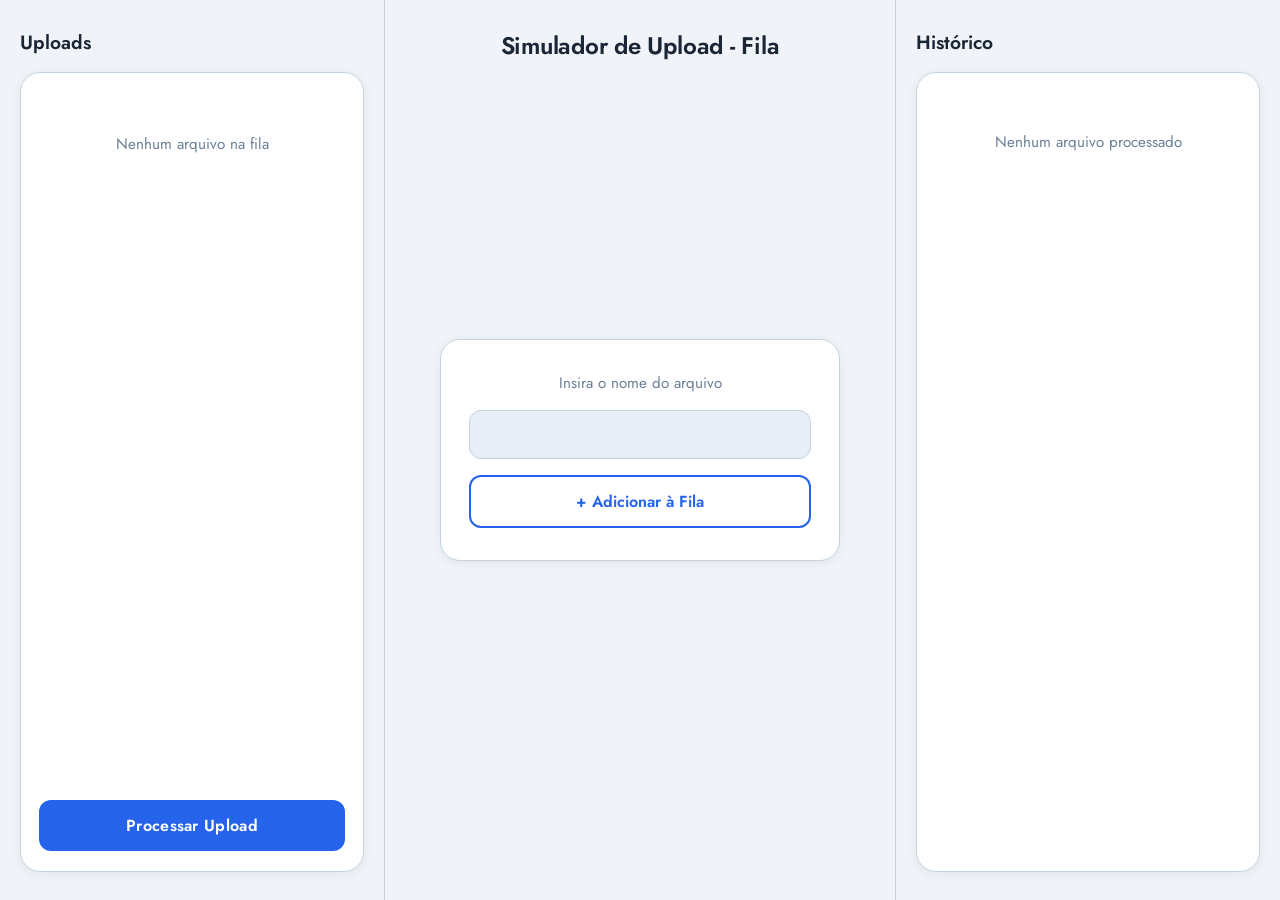
==== index.html @ d0dbe6d7 "indo" ====
<!DOCTYPE html>
<html lang="pt-BR">
<head>
    <meta charset="UTF-8">
    <meta name="viewport" content="width=device-width, initial-scale=1.0">
    <title>Simulador de Upload - Fila</title>
    <link rel="preconnect" href="https://fonts.googleapis.com">
    <link href="https://fonts.googleapis.com/css2?family=Jost:wght@100;200;300;400;500;600;700&display=swap" rel="stylesheet">

    <link rel="stylesheet" href="style.css">
</head>
<body>
<main>

    <!-- ══ Fila de arquivos ══ -->
    <section class="section-left">
        <h2 class="col-title">Uploads</h2>

        <div class="container-fila">

            <!-- Cards gerados pelo JS vão aqui -->
            <div class="cards" id="cards-fila">
                <p class="empty-msg" id="fila-vazia">Nenhum arquivo na fila</p>
            </div>

            <button class="btn-processar" onclick="processarUpload()">
                Processar Upload
            </button>
        </div>
    </section>

    <!-- ══ Formulário ══ -->
    <section class="section-center">
        <h1 class="page-title">Simulador de Upload - Fila</h1>

        <div class="container-upload">
            <p class="upload-hint">Insira o nome do arquivo</p>

            <div class="input-row">
                <input type="text" id="arquivo" autocomplete="off">
            </div>
            <button class="btn-adicionar" onclick="adicionarUpload()">+ Adicionar à Fila</button>

        </div>
    </section>

    <!-- ══ Histórico ══ -->
    <section class="section-right">
        <h2 class="col-title">Histórico</h2>

        <div class="container-historico">
            <div id="lista-processados">
                <p class="empty-msg" id="done-vazio">Nenhum arquivo processado</p>
            </div>
        </div>
    </section>
</main>

<script src="script.js"></script>

</body>
</html>
---- style.css ----
/* ── Reset ─────────────────────────────────────────── */
*, *::before, *::after { box-sizing: border-box; margin: 0; padding: 0; }

:root {
    --bg:          #f0f4f8;        /* cinza-azulado claro */
    --white:       #ffffff;
    --surface:     #e8eef5;
    --border:      #c5d2e0;
    --text:        #1a2535;
    --muted:       #6b7f96;
    --accent:      #2563eb;        /* azul vivo */
    --accent-light:#dbeafe;
    --accent-dark: #1d4ed8;
    --success:     #16a34a;
    --success-bg:  #dcfce7;
    --success-bd:  #86efac;
    --bar-bg:      #dde5ef;
    --bar-fill:    #2563eb;
    --radius:      20px;
    --radius-sm:   12px;
    --font:        'Jost', sans-serif;
    --fs-base:     1.1rem;         /* fonte maior para apresentação */
}

body {
    background: var(--bg);
    color: var(--text);
    font-family: var(--font);
    font-size: var(--fs-base);
    min-height: 100vh;
}

/* ── Layout 3 colunas ──────────────────────────────── */
main {
    width: 100%;
    min-height: 100vh;
    display: flex;
    align-items: stretch;
}

.section-left,
.section-right {
    flex: 0 0 30%;
    padding: 28px 20px;
    display: flex;
    flex-direction: column;
    align-items: center;
    gap: 16px;
}

.section-center {
    flex: 1;
    padding: 28px 24px;
    display: flex;
    flex-direction: column;
    align-items: center;
    justify-content: center;
    gap: 20px;
    position: relative;
    border-left: 1.5px solid var(--border);
    border-right: 1.5px solid var(--border);
}

/* ── Títulos ───────────────────────────────────────── */
.page-title {
    font-size: 1.5rem;
    font-weight: 600;
    color: var(--text);
    position: absolute;
    top: 28px;
    letter-spacing: -0.01em;
}

.col-title {
    font-size: 1.2rem;
    font-weight: 600;
    color: var(--text);
    align-self: flex-start;
    display: flex;
    align-items: center;
    gap: 10px;
}

.badge-title {
    font-size: 0.8rem;
    font-weight: 600;
    background: var(--accent);
    color: #fff;
    padding: 3px 11px;
    border-radius: 999px;
}

/* ── Container da fila (esquerda) ──────────────────── */
.container-fila {
    border: 1.5px solid var(--border);
    border-radius: var(--radius);
    background: var(--white);
    width: 100%;
    flex: 1;
    padding: 20px 18px;
    display: flex;
    flex-direction: column;
    justify-content: space-between;
    gap: 16px;
    box-shadow: 0 2px 12px rgba(0,0,0,0.06);
}

/* Cards da fila */
.cards {
    display: flex;
    flex-direction: column;
    gap: 14px;
    flex: 1;
    overflow-y: auto;
}

/* Card individual */
.card-arquivo-fila {
    border: 1.5px solid var(--border);
    border-radius: var(--radius-sm);
    padding: 12px 14px;
    background: var(--surface);
    display: flex;
    flex-direction: column;
    gap: 8px;
    transition: border-color 0.2s, background 0.2s;
    animation: entrar 0.25s ease;
}

.card-arquivo-fila.ativo {
    border-color: var(--accent);
    background: var(--accent-light);
}

@keyframes entrar {
    from { opacity: 0; transform: translateY(-6px); }
    to   { opacity: 1; transform: translateY(0); }
}

/* Cabeçalho do card: número + nome + tag */
.card-header {
    display: flex;
    align-items: center;
    gap: 10px;
}

.card-num {
    font-size: 0.85rem;
    font-weight: 700;
    color: var(--muted);
    background: var(--bar-bg);
    border-radius: 6px;
    padding: 2px 8px;
    flex-shrink: 0;
}

.card-arquivo-fila.ativo .card-num {
    background: var(--accent);
    color: #fff;
}

.card-nome {
    font-size: 1rem;
    font-weight: 500;
    flex: 1;
    white-space: nowrap;
    overflow: hidden;
    text-overflow: ellipsis;
}

.card-tag {
    font-size: 0.75rem;
    font-weight: 600;
    padding: 3px 10px;
    border-radius: 999px;
    border: 1.5px solid var(--border);
    background: var(--white);
    color: var(--muted);
    flex-shrink: 0;
    text-transform: uppercase;
    letter-spacing: 0.04em;
}

.card-arquivo-fila.ativo .card-tag {
    background: var(--accent);
    border-color: var(--accent);
    color: #fff;
}

/* Barra de progresso dentro do card */
.barra-progresso {
    width: 100%;
    height: 18px;
    background: var(--bar-bg);
    border-radius: 999px;
    overflow: hidden;
}

.barra-fill {
    height: 100%;
    background: var(--bar-fill);
    width: 0%;
    border-radius: 999px;
    transition: width 0.12s linear;
}

/* Botão processar */
.btn-processar {
    width: 100%;
    padding: 14px;
    font-family: var(--font);
    font-size: 1rem;
    font-weight: 600;
    background: var(--accent);
    color: #fff;
    border: none;
    border-radius: var(--radius-sm);
    cursor: pointer;
    transition: background 0.2s, transform 0.1s;
    letter-spacing: 0.02em;
}

.btn-processar:hover  { background: var(--accent-dark); }
.btn-processar:active { transform: scale(0.98); }
.btn-processar:disabled {
    background: var(--bar-bg);
    color: var(--muted);
    cursor: not-allowed;
}

/* ── Container upload (centro) ─────────────────────── */
.container-upload {
    border: 1.5px solid var(--border);
    border-radius: var(--radius);
    background: var(--white);
    width: 100%;
    max-width: 400px;
    padding: 32px 28px;
    display: flex;
    flex-direction: column;
    gap: 16px;
    align-items: center;
    box-shadow: 0 2px 12px rgba(0,0,0,0.06);
}

.upload-icon {
    width: 60px;
    height: 60px;
    border-radius: 50%;
    border: 2px solid var(--border);
    background: var(--accent-light);
    display: flex;
    align-items: center;
    justify-content: center;
    font-size: 1.6rem;
    color: var(--accent);
}

.upload-hint {
    font-size: 0.95rem;
    color: var(--muted);
    text-align: center;
    line-height: 1.5;
}

.upload-hint strong { color: var(--text); }

/* Input */
.input-row { width: 100%; }

.input-row input {
    width: 100%;
    background: var(--surface);
    border: 1.5px solid var(--border);
    border-radius: var(--radius-sm);
    color: var(--text);
    font-family: var(--font);
    font-size: 1rem;
    padding: 12px 16px;
    outline: none;
    transition: border-color 0.2s;
}

.input-row input::placeholder { color: var(--muted); }
.input-row input:focus { border-color: var(--accent); }

/* Botão adicionar */
.btn-adicionar {
    width: 100%;
    padding: 13px;
    font-family: var(--font);
    font-size: 1rem;
    font-weight: 600;
    background: var(--white);
    color: var(--accent);
    border: 2px solid var(--accent);
    border-radius: var(--radius-sm);
    cursor: pointer;
    transition: background 0.2s, color 0.2s;
}

.btn-adicionar:hover {
    background: var(--accent-light);
}

/* Status */
.status-box {
    display: flex;
    align-items: center;
    gap: 10px;
    width: 100%;
    padding: 10px 14px;
    border-radius: var(--radius-sm);
    background: var(--surface);
    border: 1.5px solid var(--border);
    font-size: 0.95rem;
    color: var(--muted);
}

.status-dot {
    width: 10px;
    height: 10px;
    border-radius: 50%;
    background: var(--muted);
    flex-shrink: 0;
    transition: background 0.3s;
}

.status-dot.processando {
    background: var(--accent);
    animation: pulsar 1s infinite;
}

.status-dot.concluido { background: var(--success); }

@keyframes pulsar {
    0%,100% { opacity: 1; }
    50%      { opacity: 0.25; }
}

/* ── Container histórico (direita) ─────────────────── */
.container-historico {
    border: 1.5px solid var(--border);
    border-radius: var(--radius);
    background: var(--white);
    width: 100%;
    flex: 1;
    padding: 18px;
    overflow-y: auto;
    box-shadow: 0 2px 12px rgba(0,0,0,0.06);
}

/* Card do histórico */
.card-historico {
    display: flex;
    align-items: center;
    gap: 12px;
    padding: 12px 14px;
    border-radius: var(--radius-sm);
    background: var(--success-bg);
    border: 1.5px solid var(--success-bd);
    margin-bottom: 10px;
    animation: entrar 0.3s ease;
}

.hist-num {
    font-size: 0.85rem;
    font-weight: 700;
    color: var(--success);
    background: #fff;
    border: 1.5px solid var(--success-bd);
    border-radius: 8px;
    padding: 2px 9px;
    flex-shrink: 0;
}

.hist-check {
    font-size: 1.1rem;
    color: var(--success);
    flex-shrink: 0;
}

.hist-nome {
    flex: 1;
    font-size: 0.95rem;
    font-weight: 500;
    white-space: nowrap;
    overflow: hidden;
    text-overflow: ellipsis;
}

.hist-hora {
    font-size: 0.78rem;
    color: var(--muted);
    flex-shrink: 0;
}

/* Mensagem vazia */
.empty-msg {
    font-size: 0.95rem;
    color: var(--muted);
    text-align: center;
    padding: 2.5rem 0;
}
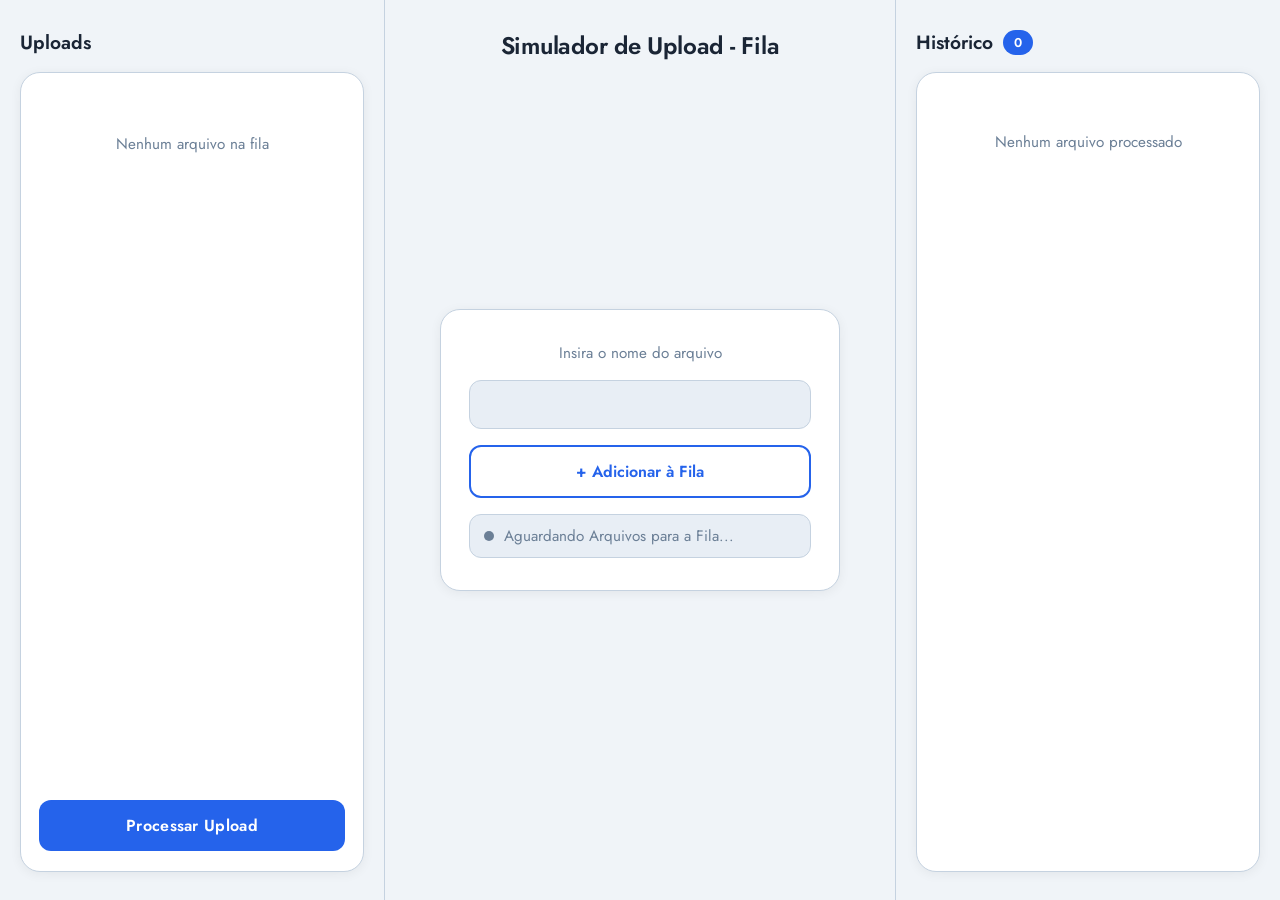
==== commit 3900f591: "fix: andreza bugs" ====
--- a/index.html
+++ b/index.html
@@ -1,62 +1,70 @@
 <!DOCTYPE html>
 <html lang="pt-BR">
+
 <head>
     <meta charset="UTF-8">
     <meta name="viewport" content="width=device-width, initial-scale=1.0">
     <title>Simulador de Upload - Fila</title>
     <link rel="preconnect" href="https://fonts.googleapis.com">
-    <link href="https://fonts.googleapis.com/css2?family=Jost:wght@100;200;300;400;500;600;700&display=swap" rel="stylesheet">
+    <link href="https://fonts.googleapis.com/css2?family=Jost:wght@100;200;300;400;500;600;700&display=swap"
+        rel="stylesheet">
 
     <link rel="stylesheet" href="style.css">
 </head>
+
 <body>
-<main>
+    <main>
 
-    <!-- ══ Fila de arquivos ══ -->
-    <section class="section-left">
-        <h2 class="col-title">Uploads</h2>
+        <!-- ══ Fila de arquivos ══ -->
+        <section class="section-left">
+            <h2 class="col-title">Uploads</h2>
 
-        <div class="container-fila">
+            <div class="container-fila">
 
-            <!-- Cards gerados pelo JS vão aqui -->
-            <div class="cards" id="cards-fila">
-                <p class="empty-msg" id="fila-vazia">Nenhum arquivo na fila</p>
+                <!-- Cards gerados pelo JS vão aqui -->
+                <div class="cards" id="cards-fila">
+                    <p class="empty-msg" id="fila-vazia">Nenhum arquivo na fila</p>
+                </div>
+
+                <button class="btn-processar" onclick="processarUpload()">
+                    Processar Upload
+                </button>
             </div>
+        </section>
 
-            <button class="btn-processar" onclick="processarUpload()">
-                Processar Upload
-            </button>
-        </div>
-    </section>
+        <!-- ══ Formulário ══ -->
+        <section class="section-center">
+            <h1 class="page-title">Simulador de Upload - Fila</h1>
 
-    <!-- ══ Formulário ══ -->
-    <section class="section-center">
-        <h1 class="page-title">Simulador de Upload - Fila</h1>
+            <div class="container-upload">
+                <p class="upload-hint">Insira o nome do arquivo</p>
 
-        <div class="container-upload">
-            <p class="upload-hint">Insira o nome do arquivo</p>
+                <div class="input-row">
+                    <input type="text" id="arquivo" autocomplete="off">
+                </div>
+                <button class="btn-adicionar" onclick="adicionarUpload()">+ Adicionar à Fila</button>
 
-            <div class="input-row">
-                <input type="text" id="arquivo" autocomplete="off">
+                <div class="status-box">
+                    <div class="status-dot" id="status-dot"></div>
+                    <span id="status-msg">Aguardando Arquivos para a Fila...</span>
+                </div>
             </div>
-            <button class="btn-adicionar" onclick="adicionarUpload()">+ Adicionar à Fila</button>
+        </section>
 
-        </div>
-    </section>
+        <!-- ══ Histórico ══ -->
+        <section class="section-right">
+            <h2 class="col-title">Histórico <span class="badge-title" id="badge-done">0</span></h2>
 
-    <!-- ══ Histórico ══ -->
-    <section class="section-right">
-        <h2 class="col-title">Histórico</h2>
+            <div class="container-historico">
+                <div id="lista-processados">
+                    <p class="empty-msg" id="done-vazio">Nenhum arquivo processado</p>
+                </div>
+            </div>
+        </section>
+    </main>
 
-        <div class="container-historico">
-            <div id="lista-processados">
-                <p class="empty-msg" id="done-vazio">Nenhum arquivo processado</p>
-            </div>
-        </div>
-    </section>
-</main>
-
-<script src="script.js"></script>
+    <script src="script.js"></script>
 
 </body>
-</html>
+
+</html>
--- a/style.css
+++ b/style.css
@@ -1,25 +1,34 @@
 /* ── Reset ─────────────────────────────────────────── */
-*, *::before, *::after { box-sizing: border-box; margin: 0; padding: 0; }
+*,
+*::before,
+*::after {
+    box-sizing: border-box;
+    margin: 0;
+    padding: 0;
+}
 
 :root {
-    --bg:          #f0f4f8;        /* cinza-azulado claro */
-    --white:       #ffffff;
-    --surface:     #e8eef5;
-    --border:      #c5d2e0;
-    --text:        #1a2535;
-    --muted:       #6b7f96;
-    --accent:      #2563eb;        /* azul vivo */
-    --accent-light:#dbeafe;
+    --bg: #f0f4f8;
+    /* cinza-azulado claro */
+    --white: #ffffff;
+    --surface: #e8eef5;
+    --border: #c5d2e0;
+    --text: #1a2535;
+    --muted: #6b7f96;
+    --accent: #2563eb;
+    /* azul vivo */
+    --accent-light: #dbeafe;
     --accent-dark: #1d4ed8;
-    --success:     #16a34a;
-    --success-bg:  #dcfce7;
-    --success-bd:  #86efac;
-    --bar-bg:      #dde5ef;
-    --bar-fill:    #2563eb;
-    --radius:      20px;
-    --radius-sm:   12px;
-    --font:        'Jost', sans-serif;
-    --fs-base:     1.1rem;         /* fonte maior para apresentação */
+    --success: #16a34a;
+    --success-bg: #dcfce7;
+    --success-bd: #86efac;
+    --bar-bg: #dde5ef;
+    --bar-fill: #2563eb;
+    --radius: 20px;
+    --radius-sm: 12px;
+    --font: 'Jost', sans-serif;
+    --fs-base: 1.1rem;
+    /* fonte maior para apresentação */
 }
 
 body {
@@ -102,7 +111,7 @@
     flex-direction: column;
     justify-content: space-between;
     gap: 16px;
-    box-shadow: 0 2px 12px rgba(0,0,0,0.06);
+    box-shadow: 0 2px 12px rgba(0, 0, 0, 0.06);
 }
 
 /* Cards da fila */
@@ -133,8 +142,15 @@
 }
 
 @keyframes entrar {
-    from { opacity: 0; transform: translateY(-6px); }
-    to   { opacity: 1; transform: translateY(0); }
+    from {
+        opacity: 0;
+        transform: translateY(-6px);
+    }
+
+    to {
+        opacity: 1;
+        transform: translateY(0);
+    }
 }
 
 /* Cabeçalho do card: número + nome + tag */
@@ -220,8 +236,14 @@
     letter-spacing: 0.02em;
 }
 
-.btn-processar:hover  { background: var(--accent-dark); }
-.btn-processar:active { transform: scale(0.98); }
+.btn-processar:hover {
+    background: var(--accent-dark);
+}
+
+.btn-processar:active {
+    transform: scale(0.98);
+}
+
 .btn-processar:disabled {
     background: var(--bar-bg);
     color: var(--muted);
@@ -240,7 +262,7 @@
     flex-direction: column;
     gap: 16px;
     align-items: center;
-    box-shadow: 0 2px 12px rgba(0,0,0,0.06);
+    box-shadow: 0 2px 12px rgba(0, 0, 0, 0.06);
 }
 
 .upload-icon {
@@ -263,10 +285,14 @@
     line-height: 1.5;
 }
 
-.upload-hint strong { color: var(--text); }
+.upload-hint strong {
+    color: var(--text);
+}
 
 /* Input */
-.input-row { width: 100%; }
+.input-row {
+    width: 100%;
+}
 
 .input-row input {
     width: 100%;
@@ -281,8 +307,13 @@
     transition: border-color 0.2s;
 }
 
-.input-row input::placeholder { color: var(--muted); }
-.input-row input:focus { border-color: var(--accent); }
+.input-row input::placeholder {
+    color: var(--muted);
+}
+
+.input-row input:focus {
+    border-color: var(--accent);
+}
 
 /* Botão adicionar */
 .btn-adicionar {
@@ -331,11 +362,20 @@
     animation: pulsar 1s infinite;
 }
 
-.status-dot.concluido { background: var(--success); }
+.status-dot.concluido {
+    background: var(--success);
+}
 
 @keyframes pulsar {
-    0%,100% { opacity: 1; }
-    50%      { opacity: 0.25; }
+
+    0%,
+    100% {
+        opacity: 1;
+    }
+
+    50% {
+        opacity: 0.25;
+    }
 }
 
 /* ── Container histórico (direita) ─────────────────── */
@@ -347,7 +387,7 @@
     flex: 1;
     padding: 18px;
     overflow-y: auto;
-    box-shadow: 0 2px 12px rgba(0,0,0,0.06);
+    box-shadow: 0 2px 12px rgba(0, 0, 0, 0.06);
 }
 
 /* Card do histórico */
@@ -401,4 +441,4 @@
     color: var(--muted);
     text-align: center;
     padding: 2.5rem 0;
-}
+}
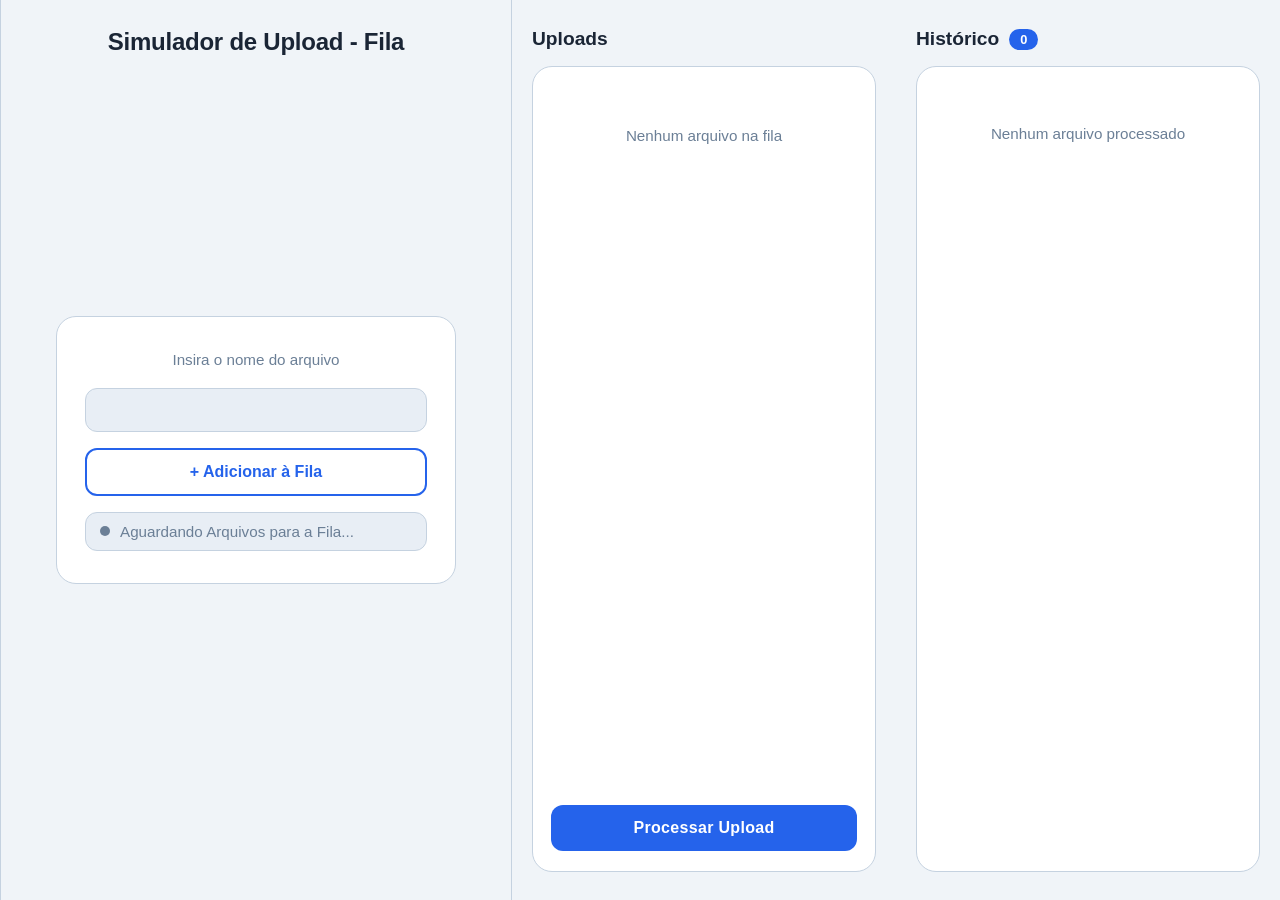
==== commit a083d0d6: "fix: removing css" ====
--- a/index.html
+++ b/index.html
@@ -6,7 +6,9 @@
     <meta name="viewport" content="width=device-width, initial-scale=1.0">
     <title>Simulador de Upload - Fila</title>
     <link rel="preconnect" href="https://fonts.googleapis.com">
-    <link href="https://fonts.googleapis.com/css2?family=Jost:wght@100;200;300;400;500;600;700&display=swap"
+    <link rel="preconnect" href="https://fonts.googleapis.com">
+    <link rel="preconnect" href="https://fonts.gstatic.com" crossorigin>
+    <link href="https://fonts.googleapis.com/css2?family=Rubik:ital,wght@0,300..900;1,300..900&display=swap"
         rel="stylesheet">
 
     <link rel="stylesheet" href="style.css">
@@ -14,23 +16,6 @@
 
 <body>
     <main>
-
-        <!-- ══ Fila de arquivos ══ -->
-        <section class="section-left">
-            <h2 class="col-title">Uploads</h2>
-
-            <div class="container-fila">
-
-                <!-- Cards gerados pelo JS vão aqui -->
-                <div class="cards" id="cards-fila">
-                    <p class="empty-msg" id="fila-vazia">Nenhum arquivo na fila</p>
-                </div>
-
-                <button class="btn-processar" onclick="processarUpload()">
-                    Processar Upload
-                </button>
-            </div>
-        </section>
 
         <!-- ══ Formulário ══ -->
         <section class="section-center">
@@ -51,6 +36,23 @@
             </div>
         </section>
 
+        <!-- ══ Fila de arquivos ══ -->
+        <section class="section-left">
+            <h2 class="col-title">Uploads</h2>
+
+            <div class="container-fila">
+
+                <!-- Cards gerados pelo JS vão aqui -->
+                <div class="cards" id="cards-fila">
+                    <p class="empty-msg" id="fila-vazia">Nenhum arquivo na fila</p>
+                </div>
+
+                <button class="btn-processar" onclick="processarUpload()">
+                    Processar Upload
+                </button>
+            </div>
+        </section>
+        
         <!-- ══ Histórico ══ -->
         <section class="section-right">
             <h2 class="col-title">Histórico <span class="badge-title" id="badge-done">0</span></h2>
--- a/style.css
+++ b/style.css
@@ -1,45 +1,17 @@
-/* ── Reset ─────────────────────────────────────────── */
-*,
-*::before,
-*::after {
+*, *::before, *::after {
     box-sizing: border-box;
     margin: 0;
     padding: 0;
 }
 
-:root {
-    --bg: #f0f4f8;
-    /* cinza-azulado claro */
-    --white: #ffffff;
-    --surface: #e8eef5;
-    --border: #c5d2e0;
-    --text: #1a2535;
-    --muted: #6b7f96;
-    --accent: #2563eb;
-    /* azul vivo */
-    --accent-light: #dbeafe;
-    --accent-dark: #1d4ed8;
-    --success: #16a34a;
-    --success-bg: #dcfce7;
-    --success-bd: #86efac;
-    --bar-bg: #dde5ef;
-    --bar-fill: #2563eb;
-    --radius: 20px;
-    --radius-sm: 12px;
-    --font: 'Jost', sans-serif;
-    --fs-base: 1.1rem;
-    /* fonte maior para apresentação */
-}
-
 body {
-    background: var(--bg);
-    color: var(--text);
-    font-family: var(--font);
-    font-size: var(--fs-base);
+    background: #f0f4f8;
+    color: #1a2535;
+    font-family: 'Jost', sans-serif;
+    font-size: 1.1rem;
     min-height: 100vh;
 }
 
-/* ── Layout 3 colunas ──────────────────────────────── */
 main {
     width: 100%;
     min-height: 100vh;
@@ -47,8 +19,7 @@
     align-items: stretch;
 }
 
-.section-left,
-.section-right {
+.section-left, .section-right {
     flex: 0 0 30%;
     padding: 28px 20px;
     display: flex;
@@ -66,15 +37,13 @@
     justify-content: center;
     gap: 20px;
     position: relative;
-    border-left: 1.5px solid var(--border);
-    border-right: 1.5px solid var(--border);
-}
-
-/* ── Títulos ───────────────────────────────────────── */
+    border-left: 1.5px solid #c5d2e0;
+    border-right: 1.5px solid #c5d2e0;
+}
+
 .page-title {
     font-size: 1.5rem;
     font-weight: 600;
-    color: var(--text);
     position: absolute;
     top: 28px;
     letter-spacing: -0.01em;
@@ -83,7 +52,6 @@
 .col-title {
     font-size: 1.2rem;
     font-weight: 600;
-    color: var(--text);
     align-self: flex-start;
     display: flex;
     align-items: center;
@@ -93,17 +61,16 @@
 .badge-title {
     font-size: 0.8rem;
     font-weight: 600;
-    background: var(--accent);
+    background: #2563eb;
     color: #fff;
     padding: 3px 11px;
     border-radius: 999px;
 }
 
-/* ── Container da fila (esquerda) ──────────────────── */
 .container-fila {
-    border: 1.5px solid var(--border);
-    border-radius: var(--radius);
-    background: var(--white);
+    border: 1.5px solid #c5d2e0;
+    border-radius: 20px;
+    background: #fff;
     width: 100%;
     flex: 1;
     padding: 20px 18px;
@@ -111,10 +78,8 @@
     flex-direction: column;
     justify-content: space-between;
     gap: 16px;
-    box-shadow: 0 2px 12px rgba(0, 0, 0, 0.06);
-}
-
-/* Cards da fila */
+}
+
 .cards {
     display: flex;
     flex-direction: column;
@@ -123,12 +88,11 @@
     overflow-y: auto;
 }
 
-/* Card individual */
 .card-arquivo-fila {
-    border: 1.5px solid var(--border);
-    border-radius: var(--radius-sm);
+    border: 1.5px solid #c5d2e0;
+    border-radius: 12px;
     padding: 12px 14px;
-    background: var(--surface);
+    background: #e8eef5;
     display: flex;
     flex-direction: column;
     gap: 8px;
@@ -137,23 +101,15 @@
 }
 
 .card-arquivo-fila.ativo {
-    border-color: var(--accent);
-    background: var(--accent-light);
+    border-color: #2563eb;
+    background: #dbeafe;
 }
 
 @keyframes entrar {
-    from {
-        opacity: 0;
-        transform: translateY(-6px);
-    }
-
-    to {
-        opacity: 1;
-        transform: translateY(0);
-    }
-}
-
-/* Cabeçalho do card: número + nome + tag */
+    from { opacity: 0; transform: translateY(-6px); }
+    to   { opacity: 1; transform: translateY(0); }
+}
+
 .card-header {
     display: flex;
     align-items: center;
@@ -163,15 +119,15 @@
 .card-num {
     font-size: 0.85rem;
     font-weight: 700;
-    color: var(--muted);
-    background: var(--bar-bg);
+    color: #6b7f96;
+    background: #dde5ef;
     border-radius: 6px;
     padding: 2px 8px;
     flex-shrink: 0;
 }
 
 .card-arquivo-fila.ativo .card-num {
-    background: var(--accent);
+    background: #2563eb;
     color: #fff;
 }
 
@@ -189,72 +145,64 @@
     font-weight: 600;
     padding: 3px 10px;
     border-radius: 999px;
-    border: 1.5px solid var(--border);
-    background: var(--white);
-    color: var(--muted);
+    border: 1.5px solid #c5d2e0;
+    background: #fff;
+    color: #6b7f96;
     flex-shrink: 0;
     text-transform: uppercase;
     letter-spacing: 0.04em;
 }
 
 .card-arquivo-fila.ativo .card-tag {
-    background: var(--accent);
-    border-color: var(--accent);
+    background: #2563eb;
+    border-color: #2563eb;
     color: #fff;
 }
 
-/* Barra de progresso dentro do card */
 .barra-progresso {
     width: 100%;
     height: 18px;
-    background: var(--bar-bg);
+    background: #dde5ef;
     border-radius: 999px;
     overflow: hidden;
 }
 
 .barra-fill {
     height: 100%;
-    background: var(--bar-fill);
+    background: #2563eb;
     width: 0%;
     border-radius: 999px;
     transition: width 0.12s linear;
 }
 
-/* Botão processar */
 .btn-processar {
     width: 100%;
     padding: 14px;
-    font-family: var(--font);
+    font-family: 'Jost', sans-serif;
     font-size: 1rem;
     font-weight: 600;
-    background: var(--accent);
+    background: #2563eb;
     color: #fff;
     border: none;
-    border-radius: var(--radius-sm);
+    border-radius: 12px;
     cursor: pointer;
     transition: background 0.2s, transform 0.1s;
     letter-spacing: 0.02em;
 }
 
-.btn-processar:hover {
-    background: var(--accent-dark);
-}
-
-.btn-processar:active {
-    transform: scale(0.98);
-}
+.btn-processar:hover  { background: #1d4ed8; }
+.btn-processar:active { transform: scale(0.98); }
 
 .btn-processar:disabled {
-    background: var(--bar-bg);
-    color: var(--muted);
+    background: #dde5ef;
+    color: #6b7f96;
     cursor: not-allowed;
 }
 
-/* ── Container upload (centro) ─────────────────────── */
 .container-upload {
-    border: 1.5px solid var(--border);
-    border-radius: var(--radius);
-    background: var(--white);
+    border: 1.5px solid #c5d2e0;
+    border-radius: 20px;
+    background: #fff;
     width: 100%;
     max-width: 400px;
     padding: 32px 28px;
@@ -262,143 +210,116 @@
     flex-direction: column;
     gap: 16px;
     align-items: center;
-    box-shadow: 0 2px 12px rgba(0, 0, 0, 0.06);
 }
 
 .upload-icon {
     width: 60px;
     height: 60px;
     border-radius: 50%;
-    border: 2px solid var(--border);
-    background: var(--accent-light);
+    border: 2px solid #c5d2e0;
+    background: #dbeafe;
     display: flex;
     align-items: center;
     justify-content: center;
     font-size: 1.6rem;
-    color: var(--accent);
+    color: #2563eb;
 }
 
 .upload-hint {
     font-size: 0.95rem;
-    color: var(--muted);
+    color: #6b7f96;
     text-align: center;
     line-height: 1.5;
 }
 
-.upload-hint strong {
-    color: var(--text);
-}
-
-/* Input */
-.input-row {
-    width: 100%;
-}
+.upload-hint strong { color: #1a2535; }
+
+.input-row { width: 100%; }
 
 .input-row input {
     width: 100%;
-    background: var(--surface);
-    border: 1.5px solid var(--border);
-    border-radius: var(--radius-sm);
-    color: var(--text);
-    font-family: var(--font);
+    background: #e8eef5;
+    border: 1.5px solid #c5d2e0;
+    border-radius: 12px;
+    color: #1a2535;
+    font-family: 'Jost', sans-serif;
     font-size: 1rem;
     padding: 12px 16px;
     outline: none;
     transition: border-color 0.2s;
 }
 
-.input-row input::placeholder {
-    color: var(--muted);
-}
-
-.input-row input:focus {
-    border-color: var(--accent);
-}
-
-/* Botão adicionar */
+.input-row input::placeholder { color: #6b7f96; }
+.input-row input:focus        { border-color: #2563eb; }
+
 .btn-adicionar {
     width: 100%;
     padding: 13px;
-    font-family: var(--font);
+    font-family: 'Jost', sans-serif;
     font-size: 1rem;
     font-weight: 600;
-    background: var(--white);
-    color: var(--accent);
-    border: 2px solid var(--accent);
-    border-radius: var(--radius-sm);
+    background: #fff;
+    color: #2563eb;
+    border: 2px solid #2563eb;
+    border-radius: 12px;
     cursor: pointer;
-    transition: background 0.2s, color 0.2s;
-}
-
-.btn-adicionar:hover {
-    background: var(--accent-light);
-}
-
-/* Status */
+    transition: background 0.2s;
+}
+
+.btn-adicionar:hover { background: #dbeafe; }
+
 .status-box {
     display: flex;
     align-items: center;
     gap: 10px;
     width: 100%;
     padding: 10px 14px;
-    border-radius: var(--radius-sm);
-    background: var(--surface);
-    border: 1.5px solid var(--border);
+    border-radius: 12px;
+    background: #e8eef5;
+    border: 1.5px solid #c5d2e0;
     font-size: 0.95rem;
-    color: var(--muted);
+    color: #6b7f96;
 }
 
 .status-dot {
     width: 10px;
     height: 10px;
     border-radius: 50%;
-    background: var(--muted);
+    background: #6b7f96;
     flex-shrink: 0;
     transition: background 0.3s;
 }
 
 .status-dot.processando {
-    background: var(--accent);
+    background: #2563eb;
     animation: pulsar 1s infinite;
 }
 
-.status-dot.concluido {
-    background: var(--success);
-}
+.status-dot.concluido { background: #16a34a; }
 
 @keyframes pulsar {
-
-    0%,
-    100% {
-        opacity: 1;
-    }
-
-    50% {
-        opacity: 0.25;
-    }
-}
-
-/* ── Container histórico (direita) ─────────────────── */
+    0%, 100% { opacity: 1; }
+    50%       { opacity: 0.25; }
+}
+
 .container-historico {
-    border: 1.5px solid var(--border);
-    border-radius: var(--radius);
-    background: var(--white);
+    border: 1.5px solid #c5d2e0;
+    border-radius: 20px;
+    background: #fff;
     width: 100%;
     flex: 1;
     padding: 18px;
     overflow-y: auto;
-    box-shadow: 0 2px 12px rgba(0, 0, 0, 0.06);
-}
-
-/* Card do histórico */
+}
+
 .card-historico {
     display: flex;
     align-items: center;
     gap: 12px;
     padding: 12px 14px;
-    border-radius: var(--radius-sm);
-    background: var(--success-bg);
-    border: 1.5px solid var(--success-bd);
+    border-radius: 12px;
+    background: #dcfce7;
+    border: 1.5px solid #86efac;
     margin-bottom: 10px;
     animation: entrar 0.3s ease;
 }
@@ -406,9 +327,9 @@
 .hist-num {
     font-size: 0.85rem;
     font-weight: 700;
-    color: var(--success);
-    background: #fff;
-    border: 1.5px solid var(--success-bd);
+    color: #16a34a;
+    background: #fff;
+    border: 1.5px solid #86efac;
     border-radius: 8px;
     padding: 2px 9px;
     flex-shrink: 0;
@@ -416,7 +337,7 @@
 
 .hist-check {
     font-size: 1.1rem;
-    color: var(--success);
+    color: #16a34a;
     flex-shrink: 0;
 }
 
@@ -431,14 +352,13 @@
 
 .hist-hora {
     font-size: 0.78rem;
-    color: var(--muted);
-    flex-shrink: 0;
-}
-
-/* Mensagem vazia */
+    color: #6b7f96;
+    flex-shrink: 0;
+}
+
 .empty-msg {
     font-size: 0.95rem;
-    color: var(--muted);
+    color: #6b7f96;
     text-align: center;
     padding: 2.5rem 0;
 }
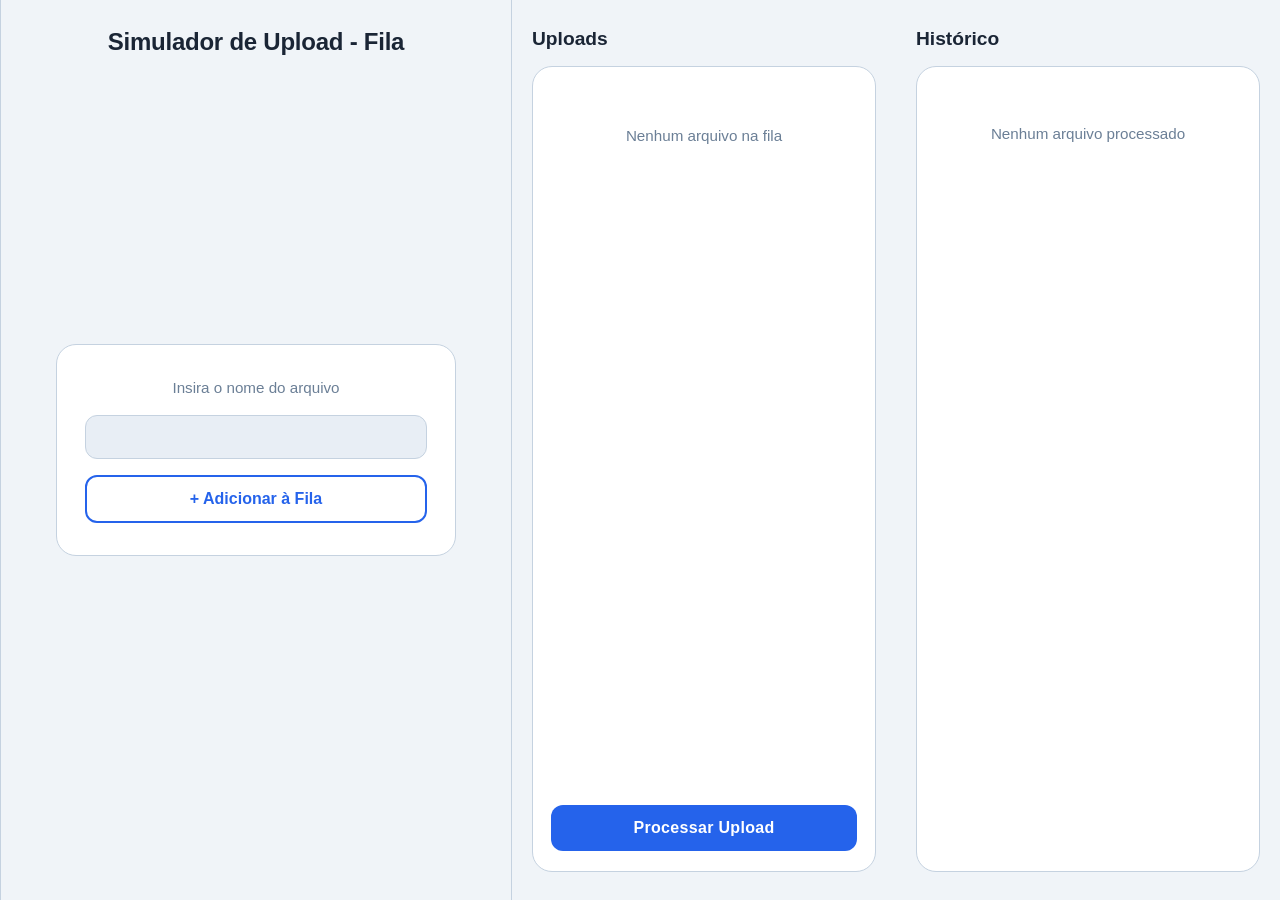
==== commit 6bd5c973: "cleaning index and style" ====
--- a/index.html
+++ b/index.html
@@ -28,11 +28,6 @@
                     <input type="text" id="arquivo" autocomplete="off">
                 </div>
                 <button class="btn-adicionar" onclick="adicionarUpload()">+ Adicionar à Fila</button>
-
-                <div class="status-box">
-                    <div class="status-dot" id="status-dot"></div>
-                    <span id="status-msg">Aguardando Arquivos para a Fila...</span>
-                </div>
             </div>
         </section>
 
@@ -55,7 +50,7 @@
         
         <!-- ══ Histórico ══ -->
         <section class="section-right">
-            <h2 class="col-title">Histórico <span class="badge-title" id="badge-done">0</span></h2>
+            <h2 class="col-title">Histórico</h2>
 
             <div class="container-historico">
                 <div id="lista-processados">
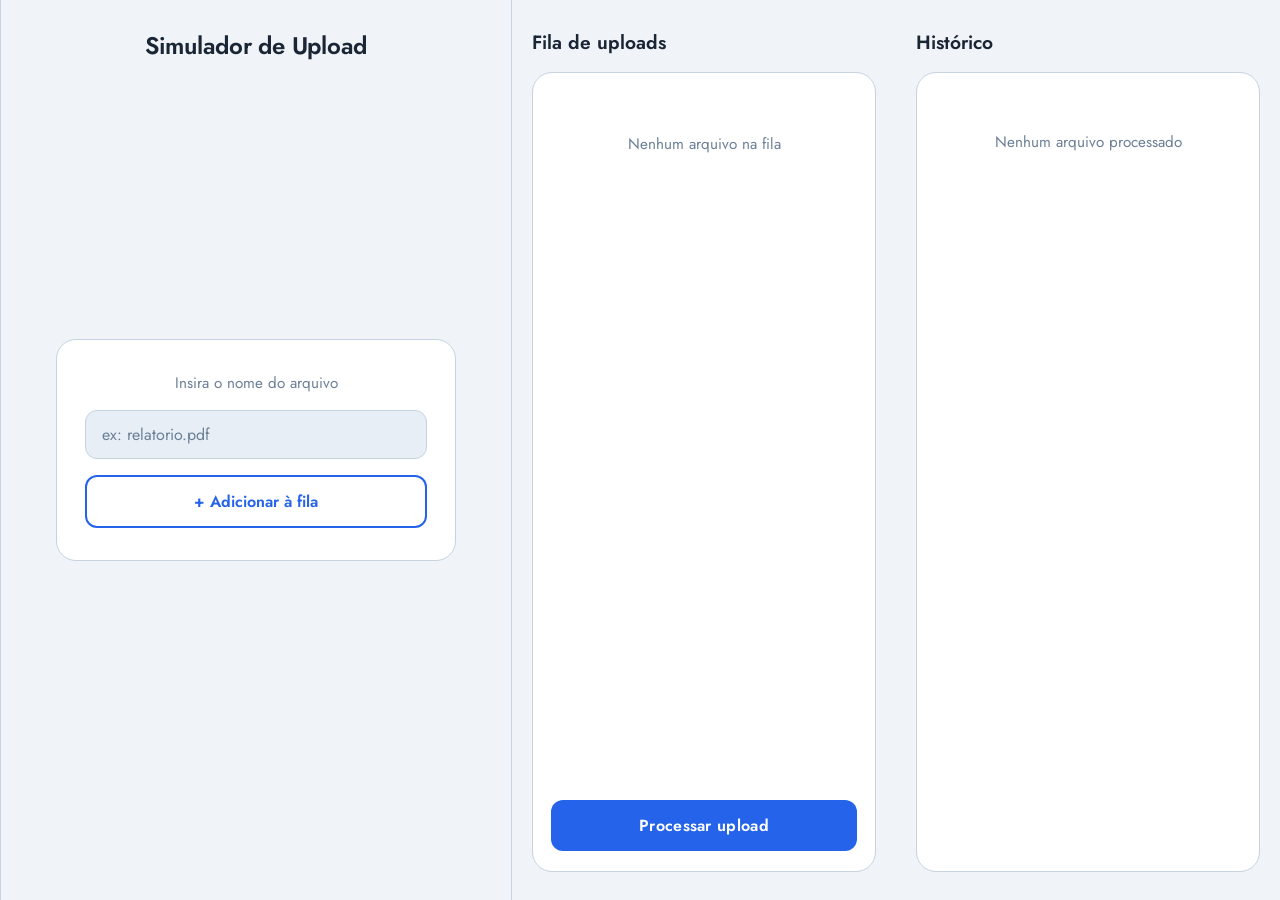
==== commit 03524287: "translate index and css to pt-br" ====
--- a/index.html
+++ b/index.html
@@ -6,62 +6,50 @@
     <meta name="viewport" content="width=device-width, initial-scale=1.0">
     <title>Simulador de Upload - Fila</title>
     <link rel="preconnect" href="https://fonts.googleapis.com">
-    <link rel="preconnect" href="https://fonts.googleapis.com">
     <link rel="preconnect" href="https://fonts.gstatic.com" crossorigin>
-    <link href="https://fonts.googleapis.com/css2?family=Rubik:ital,wght@0,300..900;1,300..900&display=swap"
-        rel="stylesheet">
-
+    <link href="https://fonts.googleapis.com/css2?family=Jost:wght@400;500;600;700&display=swap" rel="stylesheet">
     <link rel="stylesheet" href="style.css">
 </head>
 
 <body>
     <main>
 
-        <!-- ══ Formulário ══ -->
-        <section class="section-center">
-            <h1 class="page-title">Simulador de Upload - Fila</h1>
+        <section class="coluna-central">
+            <h1 class="titulo-pagina">Simulador de Upload</h1>
 
-            <div class="container-upload">
-                <p class="upload-hint">Insira o nome do arquivo</p>
-
-                <div class="input-row">
-                    <input type="text" id="arquivo" autocomplete="off">
+            <div class="caixa-envio">
+                <p class="dica-envio">Insira o nome do arquivo</p>
+                <div class="linha-input">
+                    <input type="text" id="arquivo" placeholder="ex: relatorio.pdf" autocomplete="off">
                 </div>
-                <button class="btn-adicionar" onclick="adicionarUpload()">+ Adicionar à Fila</button>
+                <button class="botao-adicionar" onclick="adicionarArquivo()">+ Adicionar à fila</button>
             </div>
         </section>
 
-        <!-- ══ Fila de arquivos ══ -->
-        <section class="section-left">
-            <h2 class="col-title">Uploads</h2>
+        <section class="coluna-esquerda">
+            <h2 class="titulo-coluna">Fila de uploads</h2>
 
-            <div class="container-fila">
-
-                <!-- Cards gerados pelo JS vão aqui -->
-                <div class="cards" id="cards-fila">
-                    <p class="empty-msg" id="fila-vazia">Nenhum arquivo na fila</p>
+            <div class="painel-fila">
+                <div class="lista-cards" id="cartoes-fila">
+                    <p class="mensagem-vazia" id="fila-vazia">Nenhum arquivo na fila</p>
                 </div>
-
-                <button class="btn-processar" onclick="processarUpload()">
-                    Processar Upload
-                </button>
+                <button class="botao-processar" onclick="processarUpload()">Processar upload</button>
             </div>
         </section>
-        
-        <!-- ══ Histórico ══ -->
-        <section class="section-right">
-            <h2 class="col-title">Histórico</h2>
 
-            <div class="container-historico">
-                <div id="lista-processados">
-                    <p class="empty-msg" id="done-vazio">Nenhum arquivo processado</p>
+        <section class="coluna-direita">
+            <h2 class="titulo-coluna">Histórico</h2>
+
+            <div class="painel-historico">
+                <div id="lista-concluidos">
+                    <p class="mensagem-vazia" id="historico-vazio">Nenhum arquivo processado</p>
                 </div>
             </div>
         </section>
+
     </main>
 
     <script src="script.js"></script>
-
 </body>
 
 </html>
--- a/style.css
+++ b/style.css
@@ -19,7 +19,7 @@
     align-items: stretch;
 }
 
-.section-left, .section-right {
+.coluna-esquerda, .coluna-direita {
     flex: 0 0 30%;
     padding: 28px 20px;
     display: flex;
@@ -28,7 +28,7 @@
     gap: 16px;
 }
 
-.section-center {
+.coluna-central {
     flex: 1;
     padding: 28px 24px;
     display: flex;
@@ -41,7 +41,7 @@
     border-right: 1.5px solid #c5d2e0;
 }
 
-.page-title {
+.titulo-pagina {
     font-size: 1.5rem;
     font-weight: 600;
     position: absolute;
@@ -49,157 +49,13 @@
     letter-spacing: -0.01em;
 }
 
-.col-title {
+.titulo-coluna {
     font-size: 1.2rem;
     font-weight: 600;
     align-self: flex-start;
-    display: flex;
-    align-items: center;
-    gap: 10px;
-}
-
-.badge-title {
-    font-size: 0.8rem;
-    font-weight: 600;
-    background: #2563eb;
-    color: #fff;
-    padding: 3px 11px;
-    border-radius: 999px;
-}
-
-.container-fila {
-    border: 1.5px solid #c5d2e0;
-    border-radius: 20px;
-    background: #fff;
-    width: 100%;
-    flex: 1;
-    padding: 20px 18px;
-    display: flex;
-    flex-direction: column;
-    justify-content: space-between;
-    gap: 16px;
-}
-
-.cards {
-    display: flex;
-    flex-direction: column;
-    gap: 14px;
-    flex: 1;
-    overflow-y: auto;
-}
-
-.card-arquivo-fila {
-    border: 1.5px solid #c5d2e0;
-    border-radius: 12px;
-    padding: 12px 14px;
-    background: #e8eef5;
-    display: flex;
-    flex-direction: column;
-    gap: 8px;
-    transition: border-color 0.2s, background 0.2s;
-    animation: entrar 0.25s ease;
-}
-
-.card-arquivo-fila.ativo {
-    border-color: #2563eb;
-    background: #dbeafe;
-}
-
-@keyframes entrar {
-    from { opacity: 0; transform: translateY(-6px); }
-    to   { opacity: 1; transform: translateY(0); }
-}
-
-.card-header {
-    display: flex;
-    align-items: center;
-    gap: 10px;
-}
-
-.card-num {
-    font-size: 0.85rem;
-    font-weight: 700;
-    color: #6b7f96;
-    background: #dde5ef;
-    border-radius: 6px;
-    padding: 2px 8px;
-    flex-shrink: 0;
-}
-
-.card-arquivo-fila.ativo .card-num {
-    background: #2563eb;
-    color: #fff;
-}
-
-.card-nome {
-    font-size: 1rem;
-    font-weight: 500;
-    flex: 1;
-    white-space: nowrap;
-    overflow: hidden;
-    text-overflow: ellipsis;
-}
-
-.card-tag {
-    font-size: 0.75rem;
-    font-weight: 600;
-    padding: 3px 10px;
-    border-radius: 999px;
-    border: 1.5px solid #c5d2e0;
-    background: #fff;
-    color: #6b7f96;
-    flex-shrink: 0;
-    text-transform: uppercase;
-    letter-spacing: 0.04em;
-}
-
-.card-arquivo-fila.ativo .card-tag {
-    background: #2563eb;
-    border-color: #2563eb;
-    color: #fff;
-}
-
-.barra-progresso {
-    width: 100%;
-    height: 18px;
-    background: #dde5ef;
-    border-radius: 999px;
-    overflow: hidden;
-}
-
-.barra-fill {
-    height: 100%;
-    background: #2563eb;
-    width: 0%;
-    border-radius: 999px;
-    transition: width 0.12s linear;
-}
-
-.btn-processar {
-    width: 100%;
-    padding: 14px;
-    font-family: 'Jost', sans-serif;
-    font-size: 1rem;
-    font-weight: 600;
-    background: #2563eb;
-    color: #fff;
-    border: none;
-    border-radius: 12px;
-    cursor: pointer;
-    transition: background 0.2s, transform 0.1s;
-    letter-spacing: 0.02em;
-}
-
-.btn-processar:hover  { background: #1d4ed8; }
-.btn-processar:active { transform: scale(0.98); }
-
-.btn-processar:disabled {
-    background: #dde5ef;
-    color: #6b7f96;
-    cursor: not-allowed;
-}
-
-.container-upload {
+}
+
+.caixa-envio {
     border: 1.5px solid #c5d2e0;
     border-radius: 20px;
     background: #fff;
@@ -212,31 +68,16 @@
     align-items: center;
 }
 
-.upload-icon {
-    width: 60px;
-    height: 60px;
-    border-radius: 50%;
-    border: 2px solid #c5d2e0;
-    background: #dbeafe;
-    display: flex;
-    align-items: center;
-    justify-content: center;
-    font-size: 1.6rem;
-    color: #2563eb;
-}
-
-.upload-hint {
+.dica-envio {
     font-size: 0.95rem;
     color: #6b7f96;
     text-align: center;
     line-height: 1.5;
 }
 
-.upload-hint strong { color: #1a2535; }
-
-.input-row { width: 100%; }
-
-.input-row input {
+.linha-input { width: 100%; }
+
+.linha-input input {
     width: 100%;
     background: #e8eef5;
     border: 1.5px solid #c5d2e0;
@@ -249,10 +90,10 @@
     transition: border-color 0.2s;
 }
 
-.input-row input::placeholder { color: #6b7f96; }
-.input-row input:focus        { border-color: #2563eb; }
-
-.btn-adicionar {
+.linha-input input::placeholder { color: #6b7f96; }
+.linha-input input:focus        { border-color: #2563eb; }
+
+.botao-adicionar {
     width: 100%;
     padding: 13px;
     font-family: 'Jost', sans-serif;
@@ -266,43 +107,141 @@
     transition: background 0.2s;
 }
 
-.btn-adicionar:hover { background: #dbeafe; }
-
-.status-box {
+.botao-adicionar:hover { background: #dbeafe; }
+
+.painel-fila {
+    border: 1.5px solid #c5d2e0;
+    border-radius: 20px;
+    background: #fff;
+    width: 100%;
+    flex: 1;
+    padding: 20px 18px;
+    display: flex;
+    flex-direction: column;
+    justify-content: space-between;
+    gap: 16px;
+}
+
+.lista-cards {
+    display: flex;
+    flex-direction: column;
+    gap: 14px;
+    flex: 1;
+    overflow-y: auto;
+}
+
+.cartao-arquivo {
+    border: 1.5px solid #c5d2e0;
+    border-radius: 12px;
+    padding: 12px 14px;
+    background: #e8eef5;
+    display: flex;
+    flex-direction: column;
+    gap: 8px;
+    transition: border-color 0.2s, background 0.2s;
+    animation: entrar 0.25s ease;
+}
+
+.cartao-arquivo.ativo {
+    border-color: #2563eb;
+    background: #dbeafe;
+}
+
+@keyframes entrar {
+    from { opacity: 0; transform: translateY(-6px); }
+    to   { opacity: 1; transform: translateY(0); }
+}
+
+.cabecalho-cartao {
     display: flex;
     align-items: center;
     gap: 10px;
-    width: 100%;
-    padding: 10px 14px;
-    border-radius: 12px;
-    background: #e8eef5;
-    border: 1.5px solid #c5d2e0;
-    font-size: 0.95rem;
-    color: #6b7f96;
-}
-
-.status-dot {
-    width: 10px;
-    height: 10px;
-    border-radius: 50%;
-    background: #6b7f96;
-    flex-shrink: 0;
-    transition: background 0.3s;
-}
-
-.status-dot.processando {
+}
+
+.numero-cartao {
+    font-size: 0.85rem;
+    font-weight: 700;
+    color: #6b7f96;
+    background: #dde5ef;
+    border-radius: 6px;
+    padding: 2px 8px;
+    flex-shrink: 0;
+}
+
+.cartao-arquivo.ativo .numero-cartao {
     background: #2563eb;
-    animation: pulsar 1s infinite;
-}
-
-.status-dot.concluido { background: #16a34a; }
-
-@keyframes pulsar {
-    0%, 100% { opacity: 1; }
-    50%       { opacity: 0.25; }
-}
-
-.container-historico {
+    color: #fff;
+}
+
+.nome-arquivo {
+    font-size: 1rem;
+    font-weight: 500;
+    flex: 1;
+    white-space: nowrap;
+    overflow: hidden;
+    text-overflow: ellipsis;
+}
+
+.etiqueta-arquivo {
+    font-size: 0.75rem;
+    font-weight: 600;
+    padding: 3px 10px;
+    border-radius: 999px;
+    border: 1.5px solid #c5d2e0;
+    background: #fff;
+    color: #6b7f96;
+    flex-shrink: 0;
+    text-transform: uppercase;
+    letter-spacing: 0.04em;
+}
+
+.cartao-arquivo.ativo .etiqueta-arquivo {
+    background: #2563eb;
+    border-color: #2563eb;
+    color: #fff;
+}
+
+.barra-progresso {
+    width: 100%;
+    height: 18px;
+    background: #dde5ef;
+    border-radius: 999px;
+    overflow: hidden;
+}
+
+.barra-preenchida {
+    height: 100%;
+    background: #2563eb;
+    width: 0%;
+    border-radius: 999px;
+    transition: width 0.12s linear;
+}
+
+.botao-processar {
+    width: 100%;
+    padding: 14px;
+    font-family: 'Jost', sans-serif;
+    font-size: 1rem;
+    font-weight: 600;
+    background: #2563eb;
+    color: #fff;
+    border: none;
+    border-radius: 12px;
+    cursor: pointer;
+    transition: background 0.2s, transform 0.1s;
+    letter-spacing: 0.02em;
+}
+
+.botao-processar:hover  { background: #1d4ed8; }
+.botao-processar:active { transform: scale(0.98); }
+
+.botao-processar:disabled {
+    background: #dde5ef;
+    color: #6b7f96;
+    cursor: not-allowed;
+}
+
+.painel-historico {
     border: 1.5px solid #c5d2e0;
     border-radius: 20px;
     background: #fff;
@@ -312,7 +251,7 @@
     overflow-y: auto;
 }
 
-.card-historico {
+.cartao-concluido {
     display: flex;
     align-items: center;
     gap: 12px;
@@ -324,7 +263,7 @@
     animation: entrar 0.3s ease;
 }
 
-.hist-num {
+.numero-concluido {
     font-size: 0.85rem;
     font-weight: 700;
     color: #16a34a;
@@ -335,13 +274,13 @@
     flex-shrink: 0;
 }
 
-.hist-check {
+.icone-check {
     font-size: 1.1rem;
     color: #16a34a;
     flex-shrink: 0;
 }
 
-.hist-nome {
+.nome-concluido {
     flex: 1;
     font-size: 0.95rem;
     font-weight: 500;
@@ -350,13 +289,13 @@
     text-overflow: ellipsis;
 }
 
-.hist-hora {
+.hora-conclusao {
     font-size: 0.78rem;
     color: #6b7f96;
     flex-shrink: 0;
 }
 
-.empty-msg {
+.mensagem-vazia {
     font-size: 0.95rem;
     color: #6b7f96;
     text-align: center;
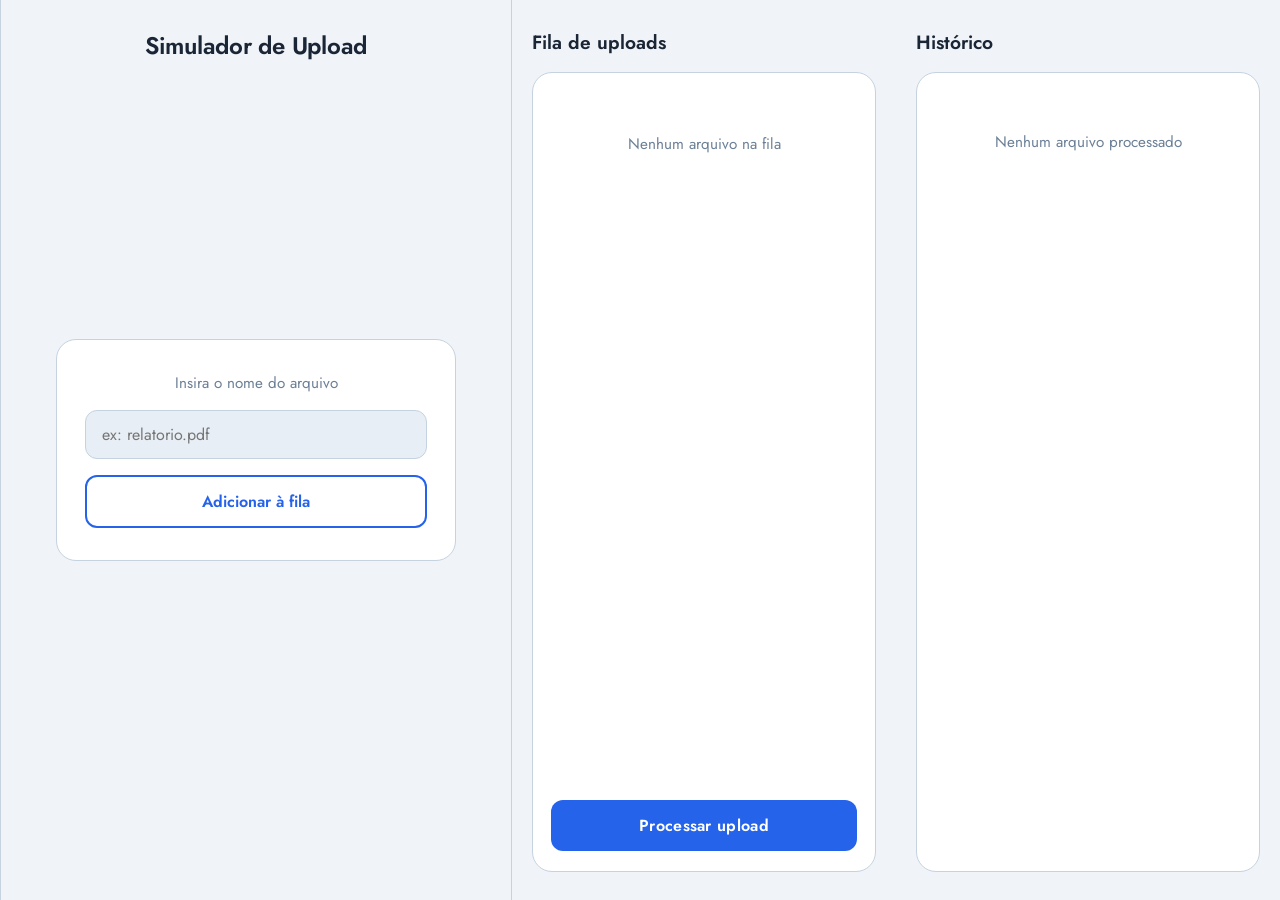
==== commit 9217b35a: "Code cleaning" ====
--- a/index.html
+++ b/index.html
@@ -1,6 +1,5 @@
 <!DOCTYPE html>
 <html lang="pt-BR">
-
 <head>
     <meta charset="UTF-8">
     <meta name="viewport" content="width=device-width, initial-scale=1.0">
@@ -10,10 +9,8 @@
     <link href="https://fonts.googleapis.com/css2?family=Jost:wght@400;500;600;700&display=swap" rel="stylesheet">
     <link rel="stylesheet" href="style.css">
 </head>
-
 <body>
     <main>
-
         <section class="coluna-central">
             <h1 class="titulo-pagina">Simulador de Upload</h1>
 
@@ -22,7 +19,7 @@
                 <div class="linha-input">
                     <input type="text" id="arquivo" placeholder="ex: relatorio.pdf" autocomplete="off">
                 </div>
-                <button class="botao-adicionar" onclick="adicionarArquivo()">+ Adicionar à fila</button>
+                <button class="botao-adicionar" onclick="adicionarArquivo()">Adicionar à fila</button>
             </div>
         </section>
 
@@ -46,10 +43,8 @@
                 </div>
             </div>
         </section>
-
     </main>
 
     <script src="script.js"></script>
 </body>
-
 </html>
--- a/style.css
+++ b/style.css
@@ -1,5 +1,6 @@
-*, *::before, *::after {
+* {
     box-sizing: border-box;
+    font-family: 'Jost', sans-serif;
     margin: 0;
     padding: 0;
 }
@@ -7,7 +8,6 @@
 body {
     background: #f0f4f8;
     color: #1a2535;
-    font-family: 'Jost', sans-serif;
     font-size: 1.1rem;
     min-height: 100vh;
 }
@@ -19,7 +19,8 @@
     align-items: stretch;
 }
 
-.coluna-esquerda, .coluna-direita {
+.coluna-esquerda, 
+.coluna-direita {
     flex: 0 0 30%;
     padding: 28px 20px;
     display: flex;
@@ -75,7 +76,9 @@
     line-height: 1.5;
 }
 
-.linha-input { width: 100%; }
+.linha-input { 
+    width: 100%; 
+}
 
 .linha-input input {
     width: 100%;
@@ -83,20 +86,14 @@
     border: 1.5px solid #c5d2e0;
     border-radius: 12px;
     color: #1a2535;
-    font-family: 'Jost', sans-serif;
     font-size: 1rem;
     padding: 12px 16px;
     outline: none;
-    transition: border-color 0.2s;
-}
-
-.linha-input input::placeholder { color: #6b7f96; }
-.linha-input input:focus        { border-color: #2563eb; }
+}
 
 .botao-adicionar {
     width: 100%;
     padding: 13px;
-    font-family: 'Jost', sans-serif;
     font-size: 1rem;
     font-weight: 600;
     background: #fff;
@@ -104,10 +101,7 @@
     border: 2px solid #2563eb;
     border-radius: 12px;
     cursor: pointer;
-    transition: background 0.2s;
-}
-
-.botao-adicionar:hover { background: #dbeafe; }
+}
 
 .painel-fila {
     border: 1.5px solid #c5d2e0;
@@ -131,25 +125,12 @@
 }
 
 .cartao-arquivo {
-    border: 1.5px solid #c5d2e0;
     border-radius: 12px;
     padding: 12px 14px;
     background: #e8eef5;
     display: flex;
     flex-direction: column;
     gap: 8px;
-    transition: border-color 0.2s, background 0.2s;
-    animation: entrar 0.25s ease;
-}
-
-.cartao-arquivo.ativo {
-    border-color: #2563eb;
-    background: #dbeafe;
-}
-
-@keyframes entrar {
-    from { opacity: 0; transform: translateY(-6px); }
-    to   { opacity: 1; transform: translateY(0); }
 }
 
 .cabecalho-cartao {
@@ -168,7 +149,8 @@
     flex-shrink: 0;
 }
 
-.cartao-arquivo.ativo .numero-cartao {
+.cartao-arquivo.ativo 
+.numero-cartao {
     background: #2563eb;
     color: #fff;
 }
@@ -189,15 +171,10 @@
     border-radius: 999px;
     border: 1.5px solid #c5d2e0;
     background: #fff;
-    color: #6b7f96;
-    flex-shrink: 0;
-    text-transform: uppercase;
-    letter-spacing: 0.04em;
 }
 
 .cartao-arquivo.ativo .etiqueta-arquivo {
     background: #2563eb;
-    border-color: #2563eb;
     color: #fff;
 }
 
@@ -214,13 +191,11 @@
     background: #2563eb;
     width: 0%;
     border-radius: 999px;
-    transition: width 0.12s linear;
 }
 
 .botao-processar {
     width: 100%;
     padding: 14px;
-    font-family: 'Jost', sans-serif;
     font-size: 1rem;
     font-weight: 600;
     background: #2563eb;
@@ -228,17 +203,7 @@
     border: none;
     border-radius: 12px;
     cursor: pointer;
-    transition: background 0.2s, transform 0.1s;
     letter-spacing: 0.02em;
-}
-
-.botao-processar:hover  { background: #1d4ed8; }
-.botao-processar:active { transform: scale(0.98); }
-
-.botao-processar:disabled {
-    background: #dde5ef;
-    color: #6b7f96;
-    cursor: not-allowed;
 }
 
 .painel-historico {
@@ -258,9 +223,7 @@
     padding: 12px 14px;
     border-radius: 12px;
     background: #dcfce7;
-    border: 1.5px solid #86efac;
     margin-bottom: 10px;
-    animation: entrar 0.3s ease;
 }
 
 .numero-concluido {
@@ -268,15 +231,8 @@
     font-weight: 700;
     color: #16a34a;
     background: #fff;
-    border: 1.5px solid #86efac;
     border-radius: 8px;
     padding: 2px 9px;
-    flex-shrink: 0;
-}
-
-.icone-check {
-    font-size: 1.1rem;
-    color: #16a34a;
     flex-shrink: 0;
 }
 
@@ -287,12 +243,6 @@
     white-space: nowrap;
     overflow: hidden;
     text-overflow: ellipsis;
-}
-
-.hora-conclusao {
-    font-size: 0.78rem;
-    color: #6b7f96;
-    flex-shrink: 0;
 }
 
 .mensagem-vazia {
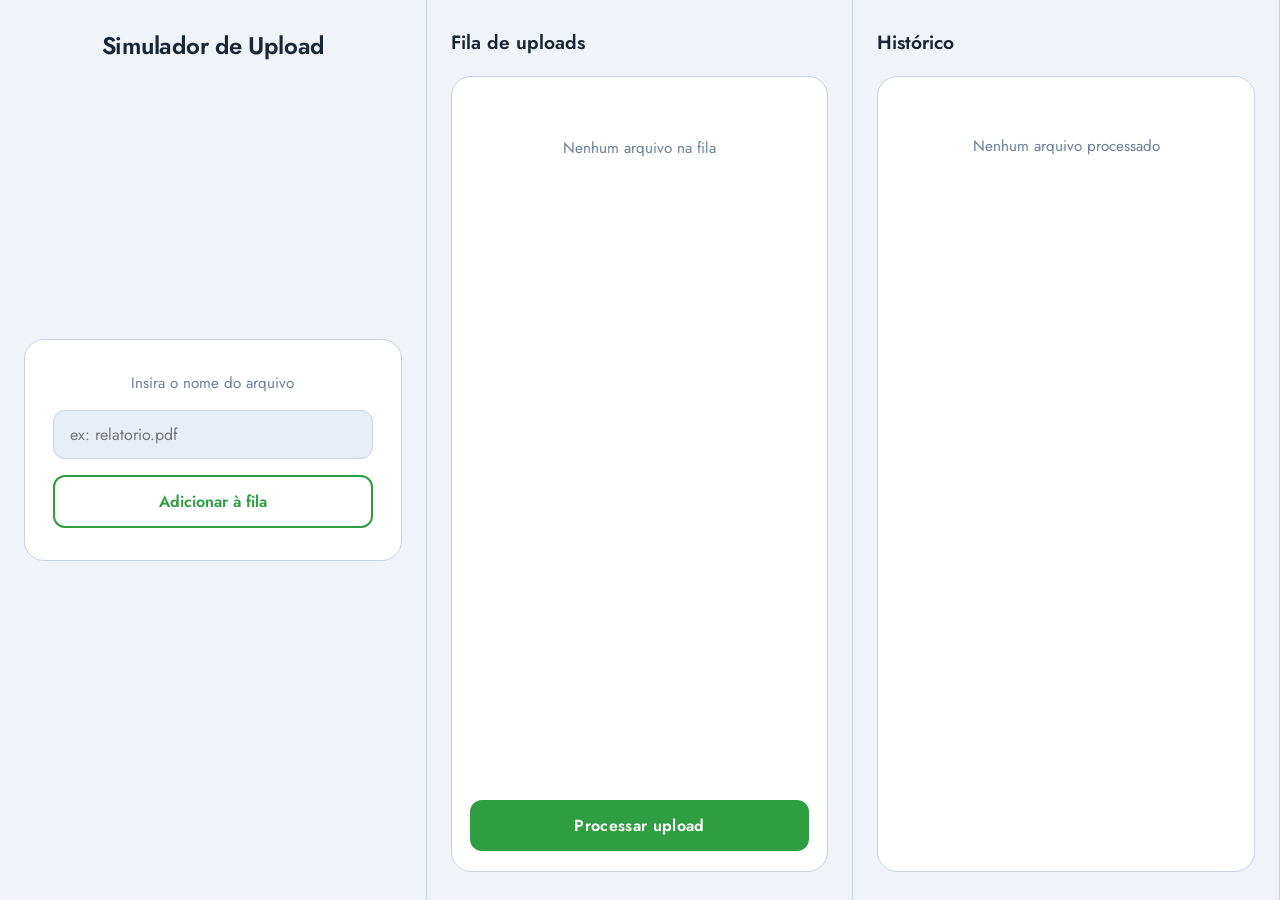
==== commit 7d20e9c5: "Updating style" ====
--- a/index.html
+++ b/index.html
@@ -11,7 +11,7 @@
 </head>
 <body>
     <main>
-        <section class="coluna-central">
+        <section class="coluna coluna-esquerda">
             <h1 class="titulo-pagina">Simulador de Upload</h1>
 
             <div class="caixa-envio">
@@ -23,7 +23,7 @@
             </div>
         </section>
 
-        <section class="coluna-esquerda">
+        <section class="coluna coluna-central">
             <h2 class="titulo-coluna">Fila de uploads</h2>
 
             <div class="painel-fila">
@@ -34,7 +34,7 @@
             </div>
         </section>
 
-        <section class="coluna-direita">
+        <section class="coluna coluna-direita">
             <h2 class="titulo-coluna">Histórico</h2>
 
             <div class="painel-historico">
--- a/style.css
+++ b/style.css
@@ -18,18 +18,7 @@
     display: flex;
     align-items: stretch;
 }
-
-.coluna-esquerda, 
-.coluna-direita {
-    flex: 0 0 30%;
-    padding: 28px 20px;
-    display: flex;
-    flex-direction: column;
-    align-items: center;
-    gap: 16px;
-}
-
-.coluna-central {
+.coluna {
     flex: 1;
     padding: 28px 24px;
     display: flex;
@@ -38,7 +27,6 @@
     justify-content: center;
     gap: 20px;
     position: relative;
-    border-left: 1.5px solid #c5d2e0;
     border-right: 1.5px solid #c5d2e0;
 }
 
@@ -76,8 +64,8 @@
     line-height: 1.5;
 }
 
-.linha-input { 
-    width: 100%; 
+.linha-input {
+    width: 100%;
 }
 
 .linha-input input {
@@ -97,8 +85,8 @@
     font-size: 1rem;
     font-weight: 600;
     background: #fff;
-    color: #2563eb;
-    border: 2px solid #2563eb;
+    color: #2f9e41;
+    border: 2px solid #2f9e41;
     border-radius: 12px;
     cursor: pointer;
 }
@@ -149,9 +137,8 @@
     flex-shrink: 0;
 }
 
-.cartao-arquivo.ativo 
-.numero-cartao {
-    background: #2563eb;
+.cartao-arquivo.ativo .numero-cartao {
+    background: #2f9e41;
     color: #fff;
 }
 
@@ -174,7 +161,7 @@
 }
 
 .cartao-arquivo.ativo .etiqueta-arquivo {
-    background: #2563eb;
+    background: #2f9e41;
     color: #fff;
 }
 
@@ -188,7 +175,7 @@
 
 .barra-preenchida {
     height: 100%;
-    background: #2563eb;
+    background: #2f9e41;
     width: 0%;
     border-radius: 999px;
 }
@@ -198,7 +185,7 @@
     padding: 14px;
     font-size: 1rem;
     font-weight: 600;
-    background: #2563eb;
+    background: #2f9e41;
     color: #fff;
     border: none;
     border-radius: 12px;
